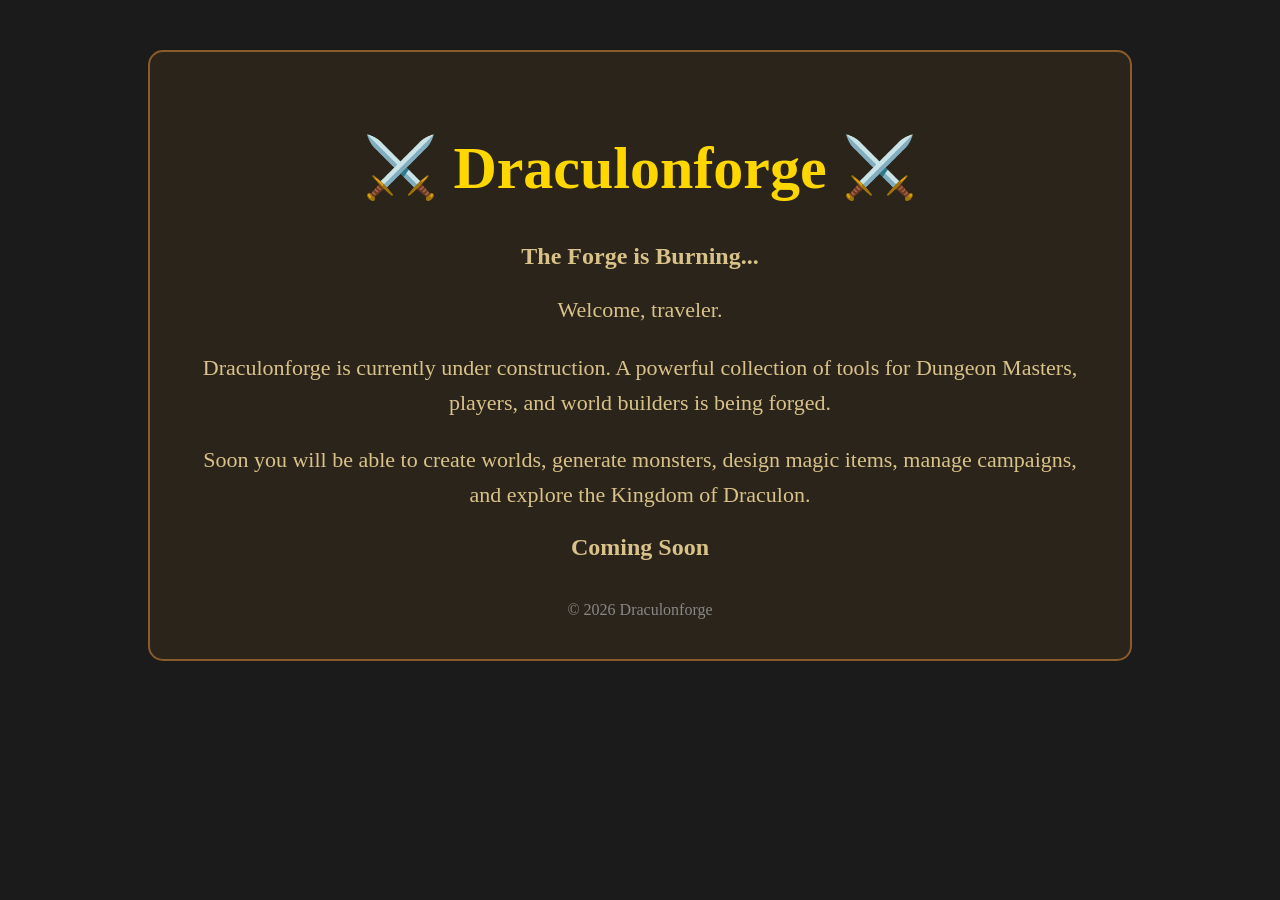
==== index.html @ 5a1d046d "Create index.html" ====
<!DOCTYPE html>
<html lang="en">
<head>
    <meta charset="UTF-8">
    <meta name="viewport" content="width=device-width, initial-scale=1.0">
    <title>Draculonforge</title>

    <style>
        body {
            background: #1b1b1b;
            color: #d9c28a;
            font-family: Georgia, serif;
            text-align: center;
            margin: 0;
            padding: 50px;
        }

        h1 {
            font-size: 60px;
            color: gold;
        }

        h2 {
            color: #d9c28a;
        }

        .box {
            max-width: 900px;
            margin: auto;
            border: 2px solid #8b5a2b;
            padding: 40px;
            background: #2b241a;
            border-radius: 15px;
        }

        p {
            font-size: 22px;
            line-height: 1.6;
        }

        footer {
            margin-top: 40px;
            color: #888;
            font-size: 16px;
        }
    </style>
</head>

<body>

<div class="box">

<h1>⚔️ Draculonforge ⚔️</h1>

<h2>The Forge is Burning...</h2>

<p>
Welcome, traveler.
</p>

<p>
Draculonforge is currently under construction.
A powerful collection of tools for Dungeon Masters, players,
and world builders is being forged.
</p>

<p>
Soon you will be able to create worlds,
generate monsters,
design magic items,
manage campaigns,
and explore the Kingdom of Draculon.
</p>

<h2>Coming Soon</h2>

<footer>
© 2026 Draculonforge
</footer>

</div>

</body>
</html>
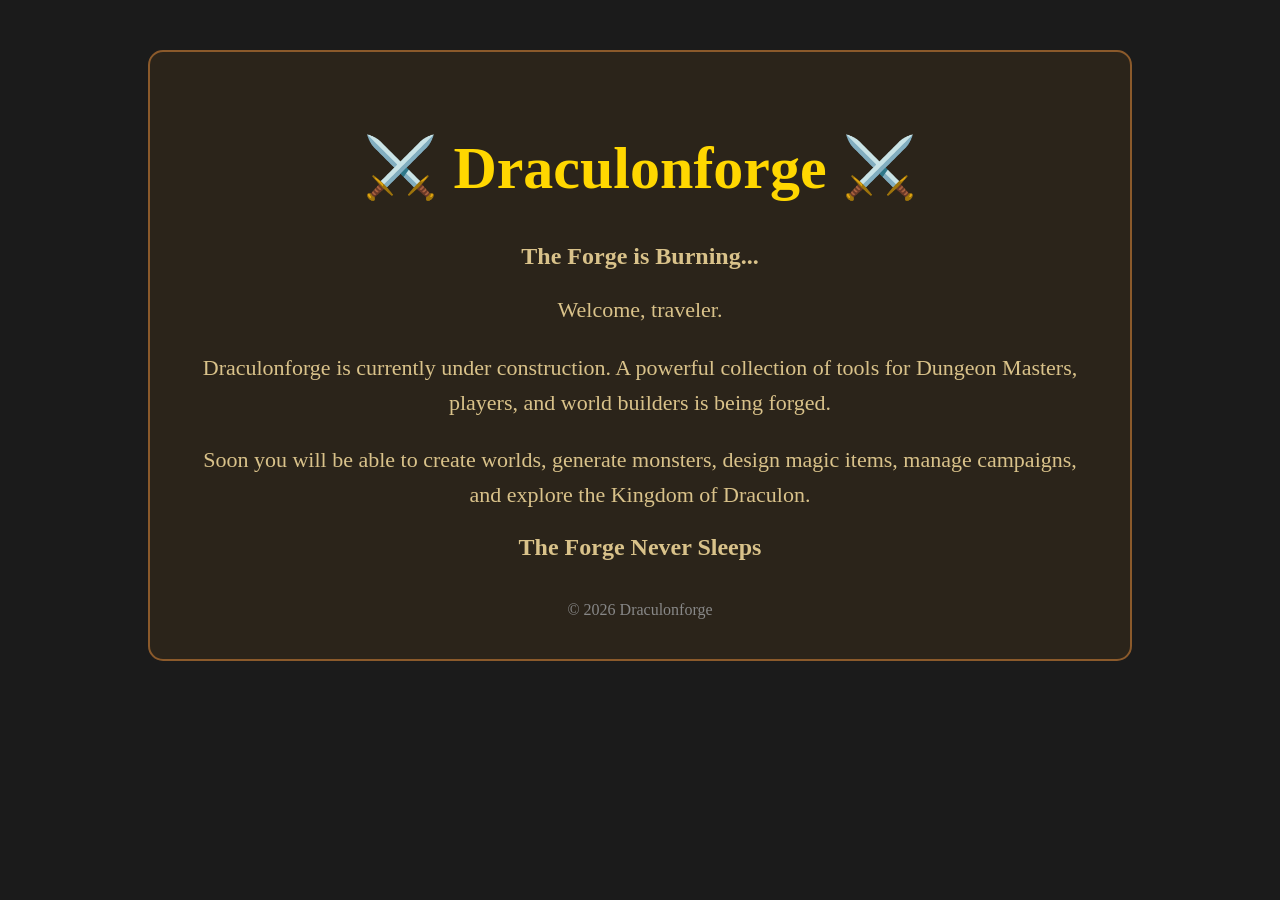
==== commit 25f62849: "Update index.html Update homepage message" ====
--- a/index.html
+++ b/index.html
@@ -72,7 +72,7 @@
 and explore the Kingdom of Draculon.
 </p>
 
-<h2>Coming Soon</h2>
+<h2>The Forge Never Sleeps</h2>
 
 <footer>
 © 2026 Draculonforge
@@ -82,3 +82,4 @@
 
 </body>
 </html>
+<!-- Deployment retry -->
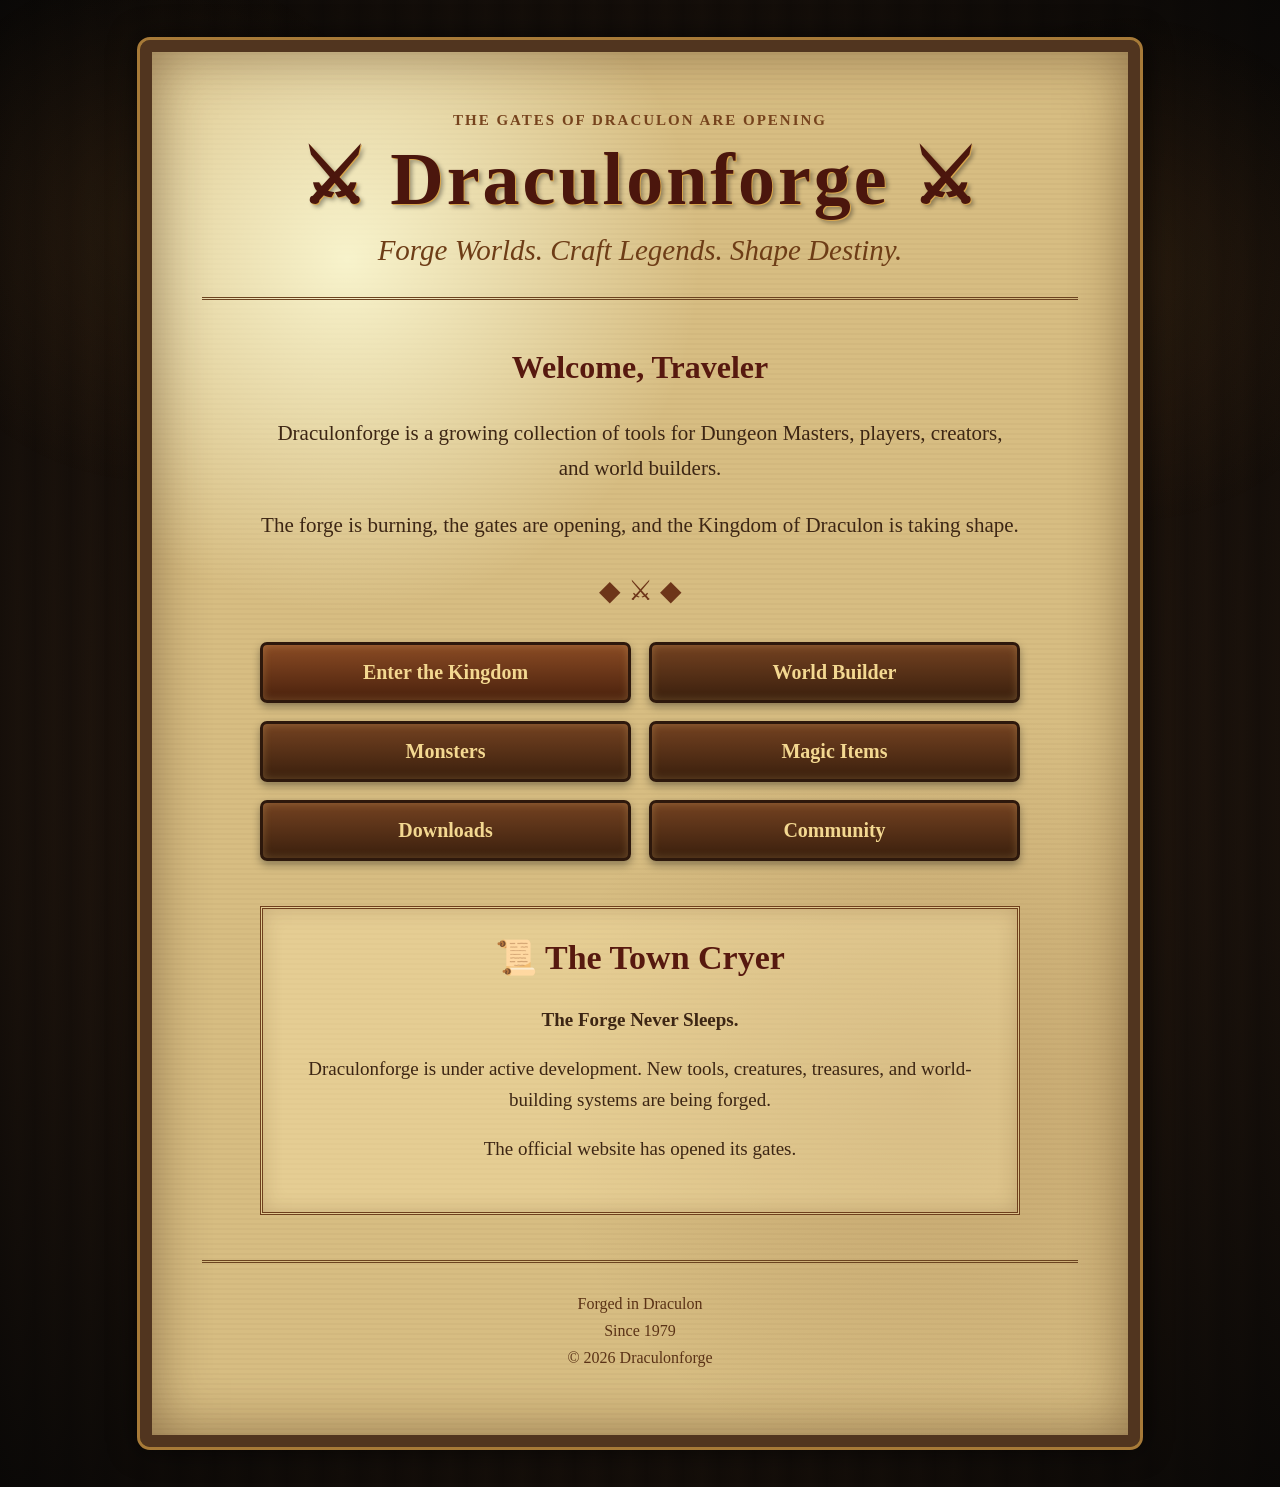
==== commit 9d9aa314: "Website redesign with new structure" ====
--- a/index.html
+++ b/index.html
@@ -1,85 +1,50 @@
 <!DOCTYPE html>
 <html lang="en">
 <head>
-    <meta charset="UTF-8">
-    <meta name="viewport" content="width=device-width, initial-scale=1.0">
-    <title>Draculonforge</title>
+  <meta charset="UTF-8">
+  <meta name="viewport" content="width=device-width, initial-scale=1.0">
+  <title>Draculonforge</title>
+  <meta name="description" content="Tools for Dungeon Masters, players, creators, and world builders.">
+  <link rel="stylesheet" href="css/style.css">
+  <script src="js/main.js" defer></script>
+</head>
+<body>
+  <main class="parchment">
+    <header class="site-header">
+      <p class="eyebrow">The gates of Draculon are opening</p>
+      <h1>⚔ Draculonforge ⚔</h1>
+      <p class="subtitle">Forge Worlds. Craft Legends. Shape Destiny.</p>
+    </header>
 
-    <style>
-        body {
-            background: #1b1b1b;
-            color: #d9c28a;
-            font-family: Georgia, serif;
-            text-align: center;
-            margin: 0;
-            padding: 50px;
-        }
+    <section class="welcome">
+      <h2>Welcome, Traveler</h2>
+      <p>Draculonforge is a growing collection of tools for Dungeon Masters, players, creators, and world builders.</p>
+      <p>The forge is burning, the gates are opening, and the Kingdom of Draculon is taking shape.</p>
+    </section>
 
-        h1 {
-            font-size: 60px;
-            color: gold;
-        }
+    <div class="divider">◆ ⚔ ◆</div>
 
-        h2 {
-            color: #d9c28a;
-        }
+    <nav class="menu" aria-label="Main navigation">
+      <a class="primary-link" href="#town-cryer">Enter the Kingdom</a>
+      <a href="pages/world-builder.html">World Builder</a>
+      <a href="pages/monsters.html">Monsters</a>
+      <a href="pages/magic-items.html">Magic Items</a>
+      <a href="downloads/">Downloads</a>
+      <a href="pages/community.html">Community</a>
+    </nav>
 
-        .box {
-            max-width: 900px;
-            margin: auto;
-            border: 2px solid #8b5a2b;
-            padding: 40px;
-            background: #2b241a;
-            border-radius: 15px;
-        }
+    <section class="town-cryer" id="town-cryer">
+      <h2>📜 The Town Cryer</h2>
+      <p><strong>The Forge Never Sleeps.</strong></p>
+      <p>Draculonforge is under active development. New tools, creatures, treasures, and world-building systems are being forged.</p>
+      <p>The official website has opened its gates.</p>
+    </section>
 
-        p {
-            font-size: 22px;
-            line-height: 1.6;
-        }
-
-        footer {
-            margin-top: 40px;
-            color: #888;
-            font-size: 16px;
-        }
-    </style>
-</head>
-
-<body>
-
-<div class="box">
-
-<h1>⚔️ Draculonforge ⚔️</h1>
-
-<h2>The Forge is Burning...</h2>
-
-<p>
-Welcome, traveler.
-</p>
-
-<p>
-Draculonforge is currently under construction.
-A powerful collection of tools for Dungeon Masters, players,
-and world builders is being forged.
-</p>
-
-<p>
-Soon you will be able to create worlds,
-generate monsters,
-design magic items,
-manage campaigns,
-and explore the Kingdom of Draculon.
-</p>
-
-<h2>The Forge Never Sleeps</h2>
-
-<footer>
-© 2026 Draculonforge
-</footer>
-
-</div>
-
+    <footer class="site-footer">
+      <p>Forged in Draculon</p>
+      <p>Since 1979</p>
+      <p>© 2026 Draculonforge</p>
+    </footer>
+  </main>
 </body>
 </html>
-<!-- Deployment retry -->
--- a/css/style.css
+++ b/css/style.css
@@ -0,0 +1,192 @@
+:root {
+  --ink: #3d2614;
+  --red-ink: #57190f;
+  --gold: #d8a64c;
+  --parchment: #d7bd82;
+  --wood-dark: #24170f;
+  --wood-mid: #51351f;
+  --button-top: #744221;
+  --button-bottom: #3a1f0d;
+  --button-text: #f3d891;
+}
+
+* { box-sizing: border-box; }
+
+html { scroll-behavior: smooth; }
+
+body {
+  margin: 0;
+  min-height: 100vh;
+  padding: 40px 20px;
+  color: var(--ink);
+  font-family: Georgia, "Times New Roman", serif;
+  background:
+    radial-gradient(circle at center, rgba(80,48,20,.18), rgba(8,7,6,.94)),
+    repeating-linear-gradient(90deg, #24170f 0, #2e1e13 18px, #21150e 36px);
+}
+
+body::before {
+  content: "";
+  position: fixed;
+  inset: 0;
+  pointer-events: none;
+  background:
+    radial-gradient(circle at 50% 100%, rgba(255,85,25,.22), transparent 30%),
+    radial-gradient(circle at 12% 25%, rgba(255,160,60,.08), transparent 20%),
+    radial-gradient(circle at 88% 30%, rgba(255,160,60,.08), transparent 20%);
+  animation: forgeGlow 4s ease-in-out infinite alternate;
+}
+
+.parchment {
+  position: relative;
+  z-index: 1;
+  width: min(100%, 1000px);
+  margin: 0 auto;
+  padding: 60px 50px;
+  background:
+    radial-gradient(circle at 20% 15%, rgba(255,255,220,.82), transparent 25%),
+    radial-gradient(circle at 80% 75%, rgba(110,61,24,.18), transparent 30%),
+    repeating-linear-gradient(0deg, rgba(80,45,20,.035) 0, rgba(80,45,20,.035) 2px, transparent 2px, transparent 5px),
+    var(--parchment);
+  border: 12px solid var(--wood-mid);
+  outline: 3px solid #a77a38;
+  border-radius: 10px;
+  box-shadow: 0 0 30px rgba(0,0,0,.72), inset 0 0 55px rgba(65,35,12,.48);
+}
+
+.site-header {
+  padding-bottom: 30px;
+  text-align: center;
+  border-bottom: 3px double #6b431f;
+}
+
+.eyebrow {
+  margin: 0 0 10px;
+  color: #76431d;
+  font-size: 15px;
+  font-weight: bold;
+  letter-spacing: 2px;
+  text-transform: uppercase;
+}
+
+h1 {
+  margin: 0;
+  color: #4b160d;
+  font-size: clamp(40px, 7vw, 74px);
+  letter-spacing: 3px;
+  line-height: 1.1;
+  text-shadow: 1px 1px 0 var(--gold), 3px 3px 4px rgba(0,0,0,.35);
+}
+
+.subtitle {
+  margin: 14px 0 0;
+  color: #6e3d17;
+  font-size: clamp(19px, 3vw, 29px);
+  font-style: italic;
+}
+
+.welcome {
+  max-width: 760px;
+  margin: 40px auto 30px;
+  text-align: center;
+  font-size: 21px;
+  line-height: 1.7;
+}
+
+.welcome h2 {
+  margin-bottom: 12px;
+  color: var(--red-ink);
+  font-size: 32px;
+}
+
+.divider {
+  margin: 28px auto;
+  color: #6d3519;
+  font-size: 28px;
+  text-align: center;
+}
+
+.menu {
+  display: grid;
+  grid-template-columns: repeat(2, minmax(0, 1fr));
+  gap: 18px;
+  max-width: 760px;
+  margin: 35px auto;
+}
+
+.menu a {
+  display: block;
+  padding: 16px 14px;
+  color: var(--button-text);
+  font-size: 20px;
+  font-weight: bold;
+  text-align: center;
+  text-decoration: none;
+  background: linear-gradient(var(--button-top), var(--button-bottom));
+  border: 3px solid #2d180c;
+  border-radius: 7px;
+  box-shadow: inset 0 0 8px rgba(255,215,130,.25), 0 4px 8px rgba(0,0,0,.35);
+  transition: transform .2s ease, filter .2s ease;
+}
+
+.menu a:hover,
+.menu a:focus-visible {
+  transform: translateY(-3px);
+  filter: brightness(1.18);
+}
+
+.menu .primary-link {
+  background: linear-gradient(#8a4b24, #4a210d);
+}
+
+.town-cryer {
+  max-width: 760px;
+  margin: 45px auto 20px;
+  padding: 28px;
+  text-align: center;
+  background: rgba(255,235,177,.35);
+  border: 3px double #6e3f1c;
+  box-shadow: inset 0 0 20px rgba(84,47,18,.2);
+}
+
+.town-cryer h2 {
+  margin-top: 0;
+  color: var(--red-ink);
+  font-size: 34px;
+}
+
+.town-cryer p {
+  font-size: 19px;
+  line-height: 1.6;
+}
+
+.site-footer {
+  margin-top: 45px;
+  padding-top: 25px;
+  color: #5a3216;
+  font-size: 16px;
+  line-height: 1.4;
+  text-align: center;
+  border-top: 3px double #6b431f;
+}
+
+.site-footer p { margin: 5px 0; }
+
+@keyframes forgeGlow {
+  from { opacity: .62; transform: scale(1); }
+  to { opacity: 1; transform: scale(1.025); }
+}
+
+@media (max-width: 700px) {
+  body { padding: 15px 10px; }
+  .parchment { padding: 45px 22px; border-width: 8px; }
+  .menu { grid-template-columns: 1fr; }
+  .welcome { font-size: 18px; }
+  .town-cryer { padding: 22px 18px; }
+}
+
+@media (prefers-reduced-motion: reduce) {
+  html { scroll-behavior: auto; }
+  body::before { animation: none; }
+  .menu a { transition: none; }
+}
